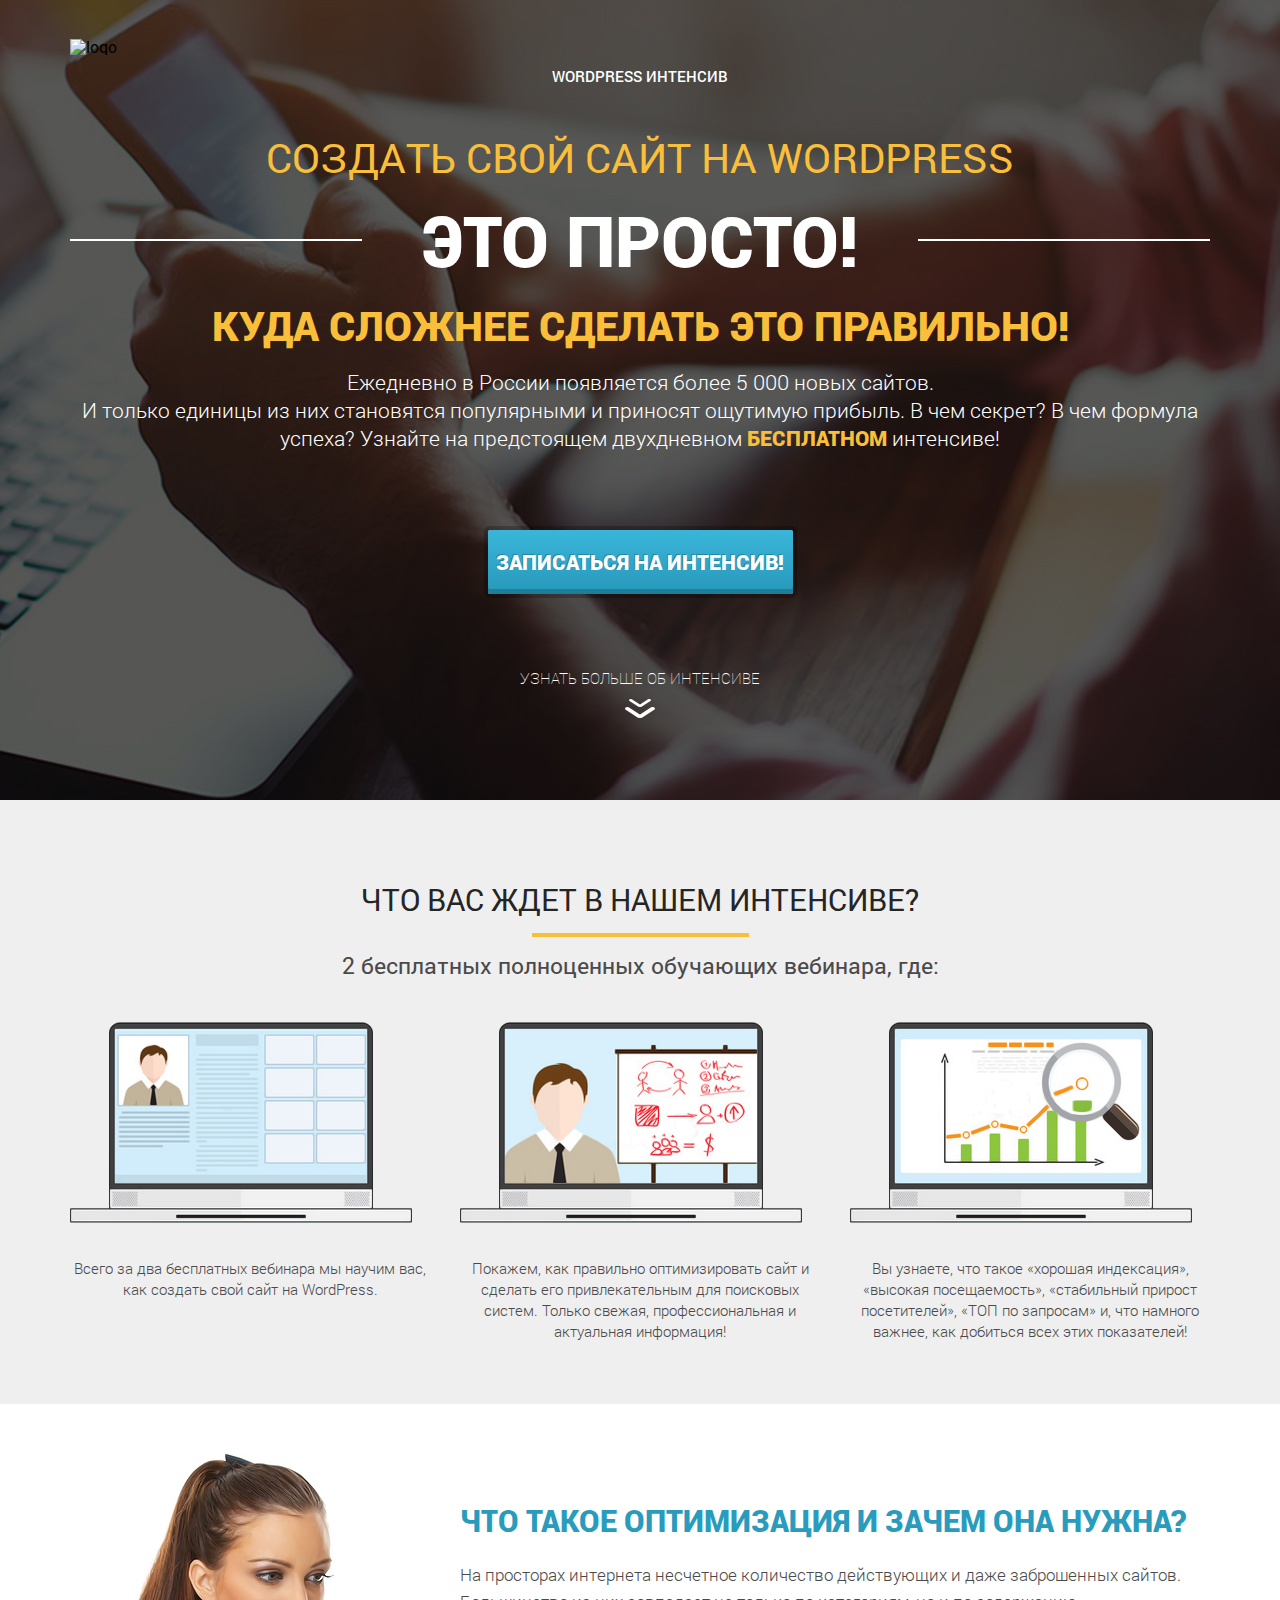
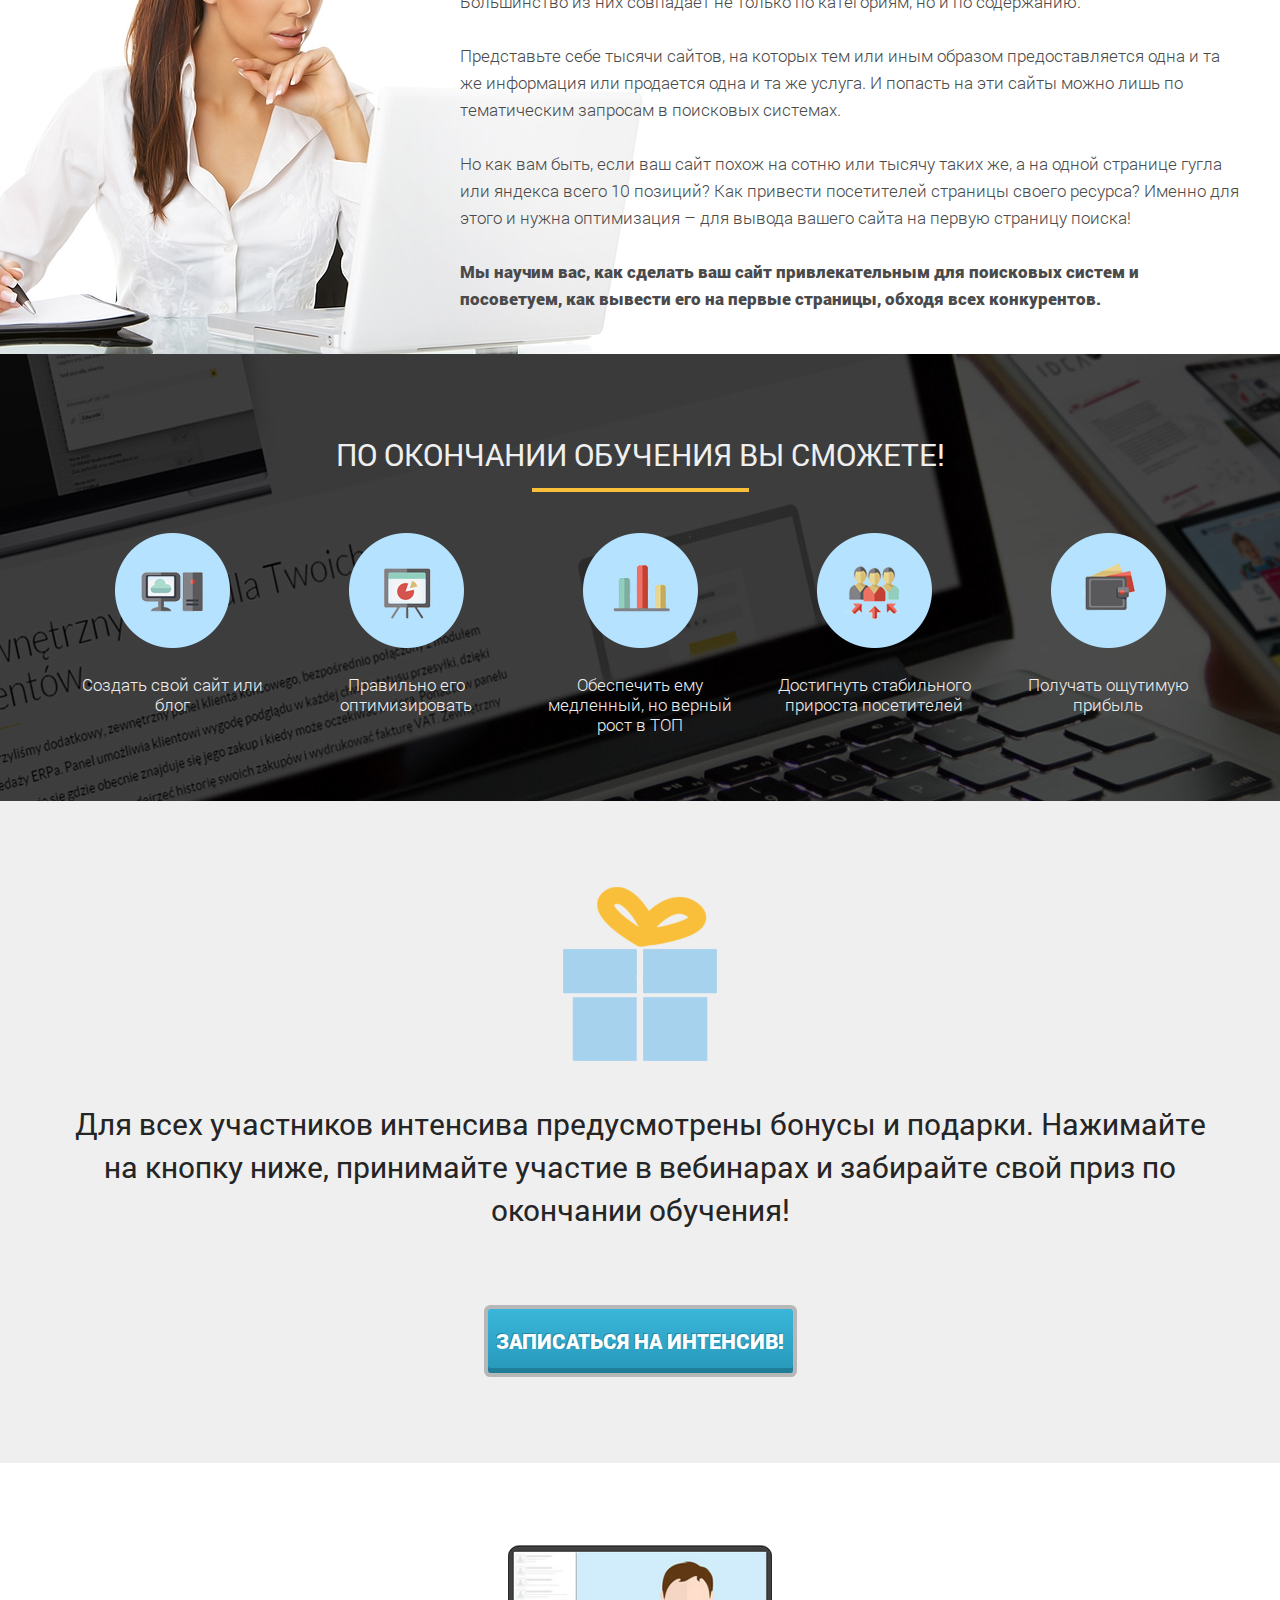
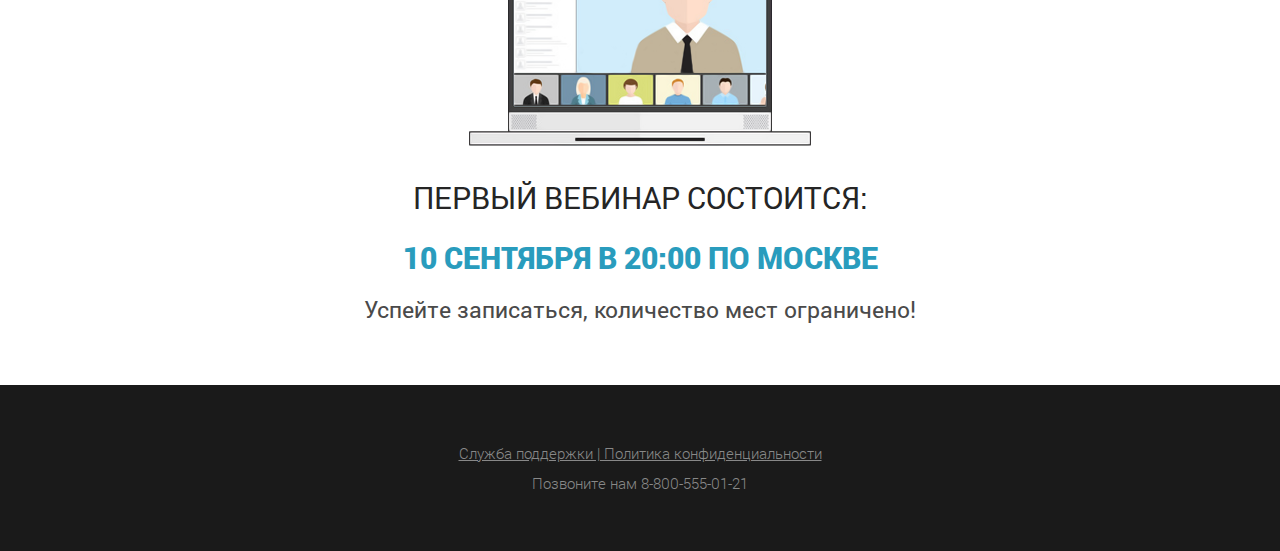
==== intensive/index.html @ b0d7ec2e "Add files via upload" ====
<!DOCTYPE html>
<html lang="en">
<head>
    <meta charset="UTF-8">
    <meta http-equiv="X-UA-Compatible" content="IE=edge">
    <meta name="viewport" content="width=device-width, initial-scale=1.0">
    <title>Wordpress-интенсив</title>
    <link rel="stylesheet" href="css/normalize.css">
    <link rel="stylesheet" href="css/fonts.css">
    <link rel="stylesheet" href="css/style.css">
    
</head>

<body>
    <section class="firstScreen">
        <div class="container">
            <div class="logo">
                <img src="/icons/logo.png" alt="logo" class="logo_img">
                <div class="logo_text">
                    WordPress интенсив
                </div>    
            </div>
            <h1>
                Создать свой сайт на WordPress 
            </h1>
            <div class="sloganbetweenlines">
                <div class="sloganitems1"> </div>
                <div class="sloganitem">
                    это просто! 
                </div>
                <div class="sloganitems1"></div>
            </div>
            <div class="secondyellowtitle">
                Куда сложнее сделать это правильно!
            </div>
            <p class="everyday">
                Ежедневно в России появляется более 5 000 новых сайтов. <br>
                И только единицы из них становятся популярными и приносят ощутимую прибыль. В чем секрет? В чем формула успеха? Узнайте на предстоящем двухдневном <span class="free">БЕСПЛАТНОМ</span> интенсиве!
            </p>
            <button>
                Записаться на интенсив!
            </button>
            <div class="more">
                <div class="morephrase">
                    узнать больше об интенсиве
                </div>
                <img src="icons/firstBgIcon.png" alt="more">
            </div>
        </div>
    </section>
    <section class="expectations">
            <div class="container">
                <div class="titles">
                    <div class="titleitem1">
                        <div class="title">
                            Что вас ждет в нашем интенсиве?
                        </div>
                        <div class="line1"></div>
                    </div>
                    <div class="titleitem2">
                        2 бесплатных полноценных обучающих вебинара, где:
                    </div>
                </div>

                <div class="expectitems">
                    <div class="expectitem">
                        <img src="icons/secondScreenFirstIcon.png" alt="monitor" class="itempic">
                        <p class="itemtext1">
                            Всего за два бесплатных вебинара мы научим вас, как создать свой сайт на WordPress.
                        </p>
                    </div>
                    <div class="expectitem">
                        <img src="icons/secondScreenSecondIcon.png" alt="monitor" class="itempic">
                        <p class="itemtext1">
                            Покажем, как правильно оптимизировать сайт и сделать его привлекательным для поисковых систем. Только свежая, профессиональная и актуальная информация!
                        </p>
                    </div>
                    <div class="expectitem">
                        <img src="icons/6laptopSecond.png" alt="monitor" class="itempic">
                        <p class="itemtext1">
                            Вы узнаете, что такое «хорошая индексация»,
                            «высокая посещаемость», «стабильный прирост посетителей», «ТОП по запросам» и, что намного важнее, как добиться всех этих показателей!
                        </p>
                    </div>
                </div>
            </div>
    </section>
    
    <section class="opti">
        <div class="container">
            <div class="optitextandimage">
                <img src="img/thirdScreenGirl.jpg" alt="Girl">
                <div class="optitext">
                    <h2 class="optititle">
                        Что такое оптимизация и зачем она нужна?
                    </h2>
                    <p class="optiparagraph">
                        На просторах интернета несчетное количество действующих и даже заброшенных сайтов. Большинство из них совпадает не только по категориям, но и по содержанию.<br><br> 
                        Представьте себе тысячи сайтов, на которых тем или иным образом предоставляется одна и та же информация или продается одна и та же услуга. И попасть на эти сайты можно лишь по тематическим запросам в поисковых системах.<br><br> 
                        Но как вам быть, если ваш сайт похож на сотню или тысячу таких же, а на одной странице гугла или яндекса всего 10 позиций? Как привести посетителей страницы своего ресурса? Именно для этого и нужна оптимизация – для вывода вашего сайта на первую страницу поиска!<br><br>
                        <span class="boldendofopti">Мы научим вас, как сделать ваш сайт привлекательным для поисковых систем и посоветуем, как вывести его на первые страницы, обходя всех конкурентов.</span>
                    </p>
                </div>

            </div>
        </div>
    </section>
    <section class="results">
        <div class="container">
            <div class="titleitem1">
                <div class="title">
                    По окончании обучения Вы сможете!
                </div>
                <div class="line1"></div>
            </div>

            <div class="resultsitems">
                <div class="resultitem">
                    <img src="icons/4screen1icon.png" alt="icon" class="itemicon">
                    <div class="itemtext2">
                        Создать свой сайт или блог
                    </div>
                </div>
                <div class="resultitem">
                    <img src="icons/4screen2icon.png" alt="icon" class="itemicon">
                    <div class="itemtext2">
                        Правильно его оптимизировать
                    </div>
                </div>
                <div class="resultitem">
                    <img src="icons/4screen3icon.png" alt="icon" class="itemicon">
                    <div class="itemtext2">
                        Обеспечить ему медленный, но верный рост в ТОП
                    </div>
                </div>
                <div class="resultitem">
                    <img src="icons/4screen4icon.png" alt="icon" class="itemicon">
                    <div class="itemtext2">
                        Достигнуть стабильного прироста посетителей
                    </div>
                </div>
                <div class="resultitem">
                    <img src="icons/4screen5icon.png" alt="icon" class="itemicon">
                    <div class="itemtext2">
                        Получать ощутимую прибыль
                    </div>
                </div>
            </div>


        </div>
    </section>
    <section class="gift_section">
        <div class="container">
            <img src="icons/gift.png" alt="gift" class="gift">
            <p class="gift_p">
                Для всех участников интенсива предусмотрены бонусы и подарки. Нажимайте на кнопку ниже, принимайте участие в вебинарах и забирайте свой приз по окончании обучения!
            </p>
            <button> 
                Записаться на интенсив!
            </button>
        </div>
    </section>
    <section class="webinar_sec">
        <div class="container">
            <div class="webinar">
                <img src="icons/6laptopFirst.png" alt="webinar_pic" class="webinar_pic">
                <div class="title">
                    Первый вебинар состоится:
                </div>
                <div class="optititle">
                    10 сентября в 20:00 по Москве
                </div>
                <div class="titleitem2">
                    Успейте записаться, количество мест ограничено!
                </div>

            </div>
        </div>
    </section>
    <footer>
        <div class="container">
            <span class="underline">Служба поддержки  |  Политика конфиденциальности</span> <br><br>
            Позвоните нам 8-800-555-01-21
        </div>
    </footer>
</body>

</html>
---- intensive/css/fonts.css ----
@font-face {
    font-family: 'Roboto';
    src: local('Roboto Bold'), local('Roboto-Bold'),
        url('../fonts/Roboto-Bold.woff2') format('woff2'),
        url('../fonts/Roboto-Bold.woff') format('woff');
    font-weight: 900;
    font-style: bold;
    font-display: swap;
}

@font-face {
    font-family: 'Roboto';
    src: local('Roboto Black Italic'), local('Roboto-BlackItalic'),
        url('../fonts/Roboto-BlackItalic.woff2') format('woff2'),
        url('../fonts/Roboto-BlackItalic.woff') format('woff');
    font-weight: 900;
    font-style: italic;
    font-display: swap;
}

@font-face {
    font-family: 'Roboto';
    src: local('Roboto Black'), local('Roboto-Black'),
        url('../fonts/Roboto-Black.woff2') format('woff2'),
        url('../fonts/Roboto-Black.woff') format('woff');
    font-weight: 900;
    font-style: normal;
    font-display: swap;
}

@font-face {
    font-family: 'Roboto';
    src: local('Roboto Medium'), local('Roboto-Medium'),
        url('../fonts/Roboto-Medium.woff2') format('woff2'),
        url('../fonts/Roboto-Medium.woff') format('woff');
    font-weight: 500;
    font-style: normal;
    font-display: swap;
}

@font-face {
    font-family: 'Roboto';
    src: local('Roboto Light'), local('Roboto-Light'),
        url('../fonts/Roboto-Light.woff2') format('woff2'),
        url('../fonts/Roboto-Light.woff') format('woff');
    font-weight: 300;
    font-style: normal;
    font-display: swap;
}

@font-face {
    font-family: 'Roboto';
    src: local('Roboto Thin Italic'), local('Roboto-ThinItalic'),
        url('../fonts/Roboto-ThinItalic.woff2') format('woff2'),
        url('../fonts/Roboto-ThinItalic.woff') format('woff');
    font-weight: 100;
    font-style: italic;
    font-display: swap;
}

@font-face {
    font-family: 'Roboto';
    src: local('Roboto Italic'), local('Roboto-Italic'),
        url('../fonts/Roboto-Italic.woff2') format('woff2'),
        url('../fonts/Roboto-Italic.woff') format('woff');
    font-weight: normal;
    font-style: italic;
    font-display: swap;
}

@font-face {
    font-family: 'Roboto';
    src: local('Roboto Bold Italic'), local('Roboto-BoldItalic'),
        url('../fonts/Roboto-BoldItalic.woff2') format('woff2'),
        url('../fonts/Roboto-BoldItalic.woff') format('woff');
    font-weight: bold;
    font-style: italic;
    font-display: swap;
}

@font-face {
    font-family: 'Roboto';
    src: local('Roboto Regular'), local('Roboto-Regular'),
        url('../fonts/Roboto-Regular.woff2') format('woff2'),
        url('../fonts/Roboto-Regular.woff') format('woff');
    font-weight: normal;
    font-style: normal;
    font-display: swap;
}

@font-face {
    font-family: 'Roboto';
    src: local('Roboto Medium Italic'), local('Roboto-MediumItalic'),
        url('../fonts/Roboto-MediumItalic.woff2') format('woff2'),
        url('../fonts/Roboto-MediumItalic.woff') format('woff');
    font-weight: 500;
    font-style: italic;
    font-display: swap;
}

@font-face {
    font-family: 'Roboto';
    src: local('Roboto Light Italic'), local('Roboto-LightItalic'),
        url('../fonts/Roboto-LightItalic.woff2') format('woff2'),
        url('../fonts/Roboto-LightItalic.woff') format('woff');
    font-weight: 300;
    font-style: italic;
    font-display: swap;
}

@font-face {
    font-family: 'Roboto';
    src: local('Roboto Thin'), local('Roboto-Thin'),
        url('../fonts/Roboto-Thin.woff2') format('woff2'),
        url('../fonts/Roboto-Thin.woff') format('woff');
    font-weight: 100;
    font-style: normal;
    font-display: swap;
}
---- intensive/css/style.css ----
* {
    box-sizing: border-box;
    padding: 0;
	margin: 0;
    outline:none;
    line-height: 1em;
 
}

body {
    font-family: "Roboto", sans-serif;
    
  }

.firstScreen {
    background: url('../img/firstBgImage.jpg') center center / cover no-repeat;
    min-height: 800px;
    padding: 39px 0 62px 0;
}

.container {
    width: 1140px;
    margin: 0 auto;
}

.logo_img {
    display: block;
    margin: 0 auto;
}
.logo_text {
    margin-top: 14px;
    font-size: 15px;
    font-weight: 500;
    text-align: center;
    color: #ffffff;
    text-transform: uppercase;
}

h1 {
    margin-top: 53px;
    font-size: 41px;
    font-weight: 400;
    text-align: center;
    color: #f9bf3b;
    text-transform: uppercase;
}

.sloganbetweenlines {
    display: flex;
    justify-content: space-between;
    align-items: center;
    margin-top: 21px;
}

.sloganitem {
    font-size: 70px;
    font-weight: 900;
    color: #ffffff;
    text-transform: uppercase;
}
.sloganitems1 {
    width: 292px;
    height: 2px;
    background-color: #ffffff;
}

.secondyellowtitle {
    margin-top: 30px;
    font-size: 41px;
    font-weight: 900;
    text-align: center;
    color: #f9bf3b;
    text-transform: uppercase;
}

.everyday {
    margin-top: 23px;
    font-size: 21px;
    font-weight: 300;
    line-height: 1.33;
    text-align: center;
    color: #ffffff;
}

.itemtext {
    margin-top: 23px;
    font-size: 21px;
    font-weight: 300;
    text-align: center;
    color: #ffffff;
    line-height: 1.33;
}

.free {
    font-weight: bold;
    color: #f9bf3b;
}

button {
    width: 313px;
    height: 72px;
    display: block;
    margin: 73px auto;
    box-shadow: inset 0px -5px 0 0 rgba(0, 0, 0, 0.18);
    background-clip: padding-box;
    border: solid 4px rgba(0, 0, 0, 0.23);
    background-image: linear-gradient(to top, #2798b9, #3ab6da);
    text-align: center;
    text-shadow: -0.7px -0.7px 0 rgba(0, 0, 0, 0.22);
    border-radius: 0.3em;
    font-size: 21px;
    font-stretch: condensed;
    font-weight: 600;
    text-transform: uppercase;
    color: #ffffff;
    cursor: pointer;
    outline: none;
}

.more {
    margin-top: 73px;
}
.morephrase {
    text-align: center;
    font-size: 15px;
    font-weight: 100;
    text-transform: uppercase;
    color: #ffffff;
}
.more img {
    display: block;
    margin: 0 auto;
    margin-top: 13px;
}


.expectations {
    min-height: 604px;
    background-color: #efefef;
    padding-top: 85px;
}

.title {
    font-size: 30px;
    text-align: center;
    color: #252525;
    text-transform: uppercase;
}
.line1 {
    margin: 0 auto;
    width: 217px;
    height: 4px;
    margin-top: 18px;
    background-color: #f9bf3b;
}
.titleitem2 {
    margin-top: 17px;
    font-size: 23px;
    text-align: center;
    color: #4a4a4a;
}

.expectitems {
    margin-top: 45px;
    display: flex;
    justify-content: space-between;
}
.expectitem {
    width: 360px;
}

.itemtext1 {
    margin-top: 33px;
    font-size: 15px;
    font-weight: 300;
    line-height: 1.4;
    text-align: center;
    color: #4a4a4a;
}


.opti {
    min-height: 550px;
}
.optititle {
    font-size: 30px;
    font-weight: 900;
    color: #299cbd;
    text-transform: uppercase;
}
.optiparagraph {
    margin-top: 25px;
    font-size: 17px;
    font-weight: 300;
    line-height: 1.59;
    color: #4a4a4a;
}
.boldendofopti {
    font-weight: bold;
}

.optitextandimage {
    position: relative;
}

.optitext {
    width: 780px;
    position: absolute;
    left: 390px;
    top: 102px;
}


.optitextandimage img {
    position: absolute;
    left: -241px;
    top: 48px;
}

.results {
    background: url(../img/fourbg.jpg) center center / cover no-repeat ;
    min-height: 447px;
    padding-top: 86px;
}

.results .title {
    color: #efefef;
}

.resultitem {
    width: 204px;
    text-align: center;
}

.resultsitems {
    display: flex;
    justify-content: space-between;
    margin-top: 41px;
}

.itemtext2 {
    margin-top: 25px;
    font-size: 17px;
    font-weight: 300;
    line-height: 1.18;
    color: #efefef;
}


.gift_section {
    background: #efefef;
    min-height: 628px;
    padding: 86px 0 13px 0;
}

.gift {
    display: block;
    margin: 0 auto;
}
.gift_p {
    margin-top: 42px;
    font-size: 30px;
    font-weight: normal;
    line-height: 1.43;
    text-align: center;
    color: #252525;
}


.webinar_sec {
    min-height: 515px;
    padding: 82px 0 64px 0;
}
.webinar_pic {
    display: block;
    margin: 0 auto;
}
.webinar {
    text-align: center;
}

.webinar .title {
    margin-top: 37px;
}

.webinar .optititle {
    margin-top: 30px;
}
.webinar .titleitem2 {
    margin-top: 25px;
}

footer {
    height: 166px;
    padding: 61px 0 69px 0;
    background-color: #1a1a1a;
    font-size: 15px;
    font-weight: 300;
    line-height: 1.4;
    text-align: center;
    color: #888888;
}
.underline {
    text-decoration: underline;
}
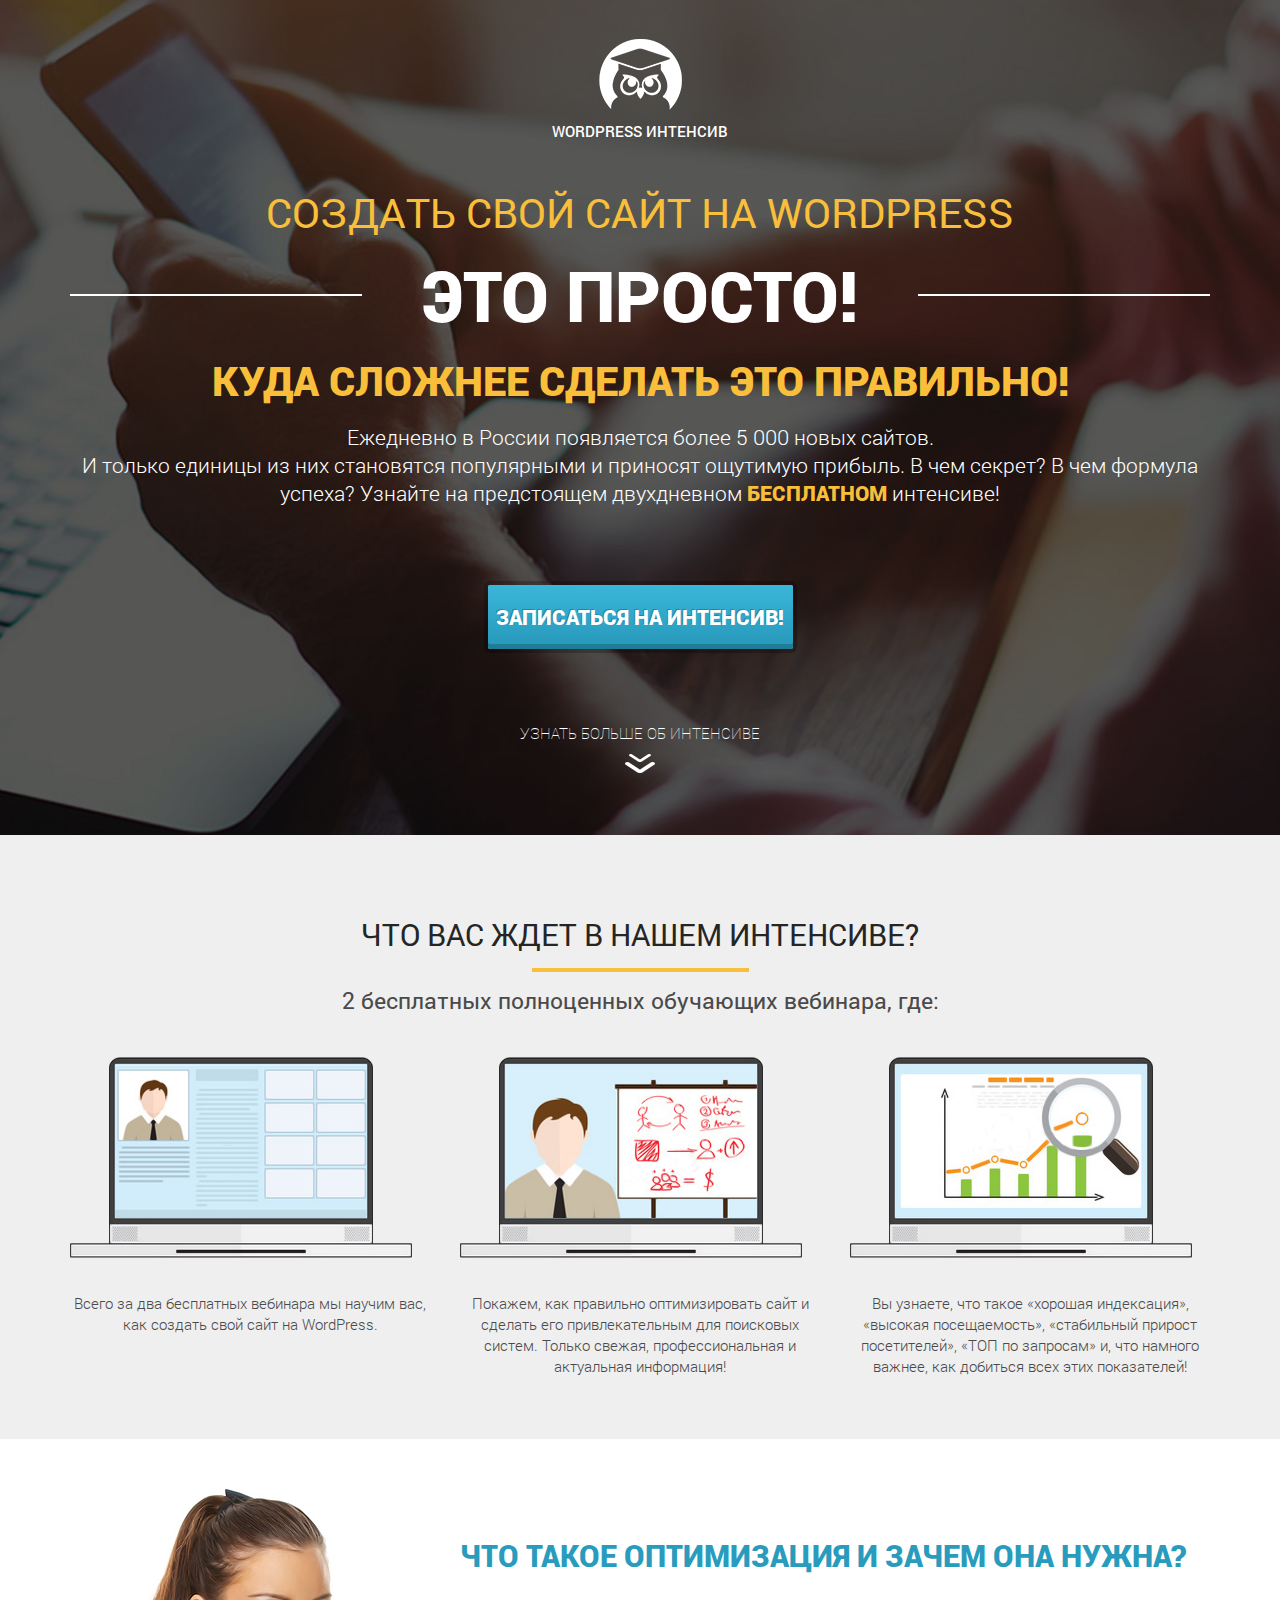
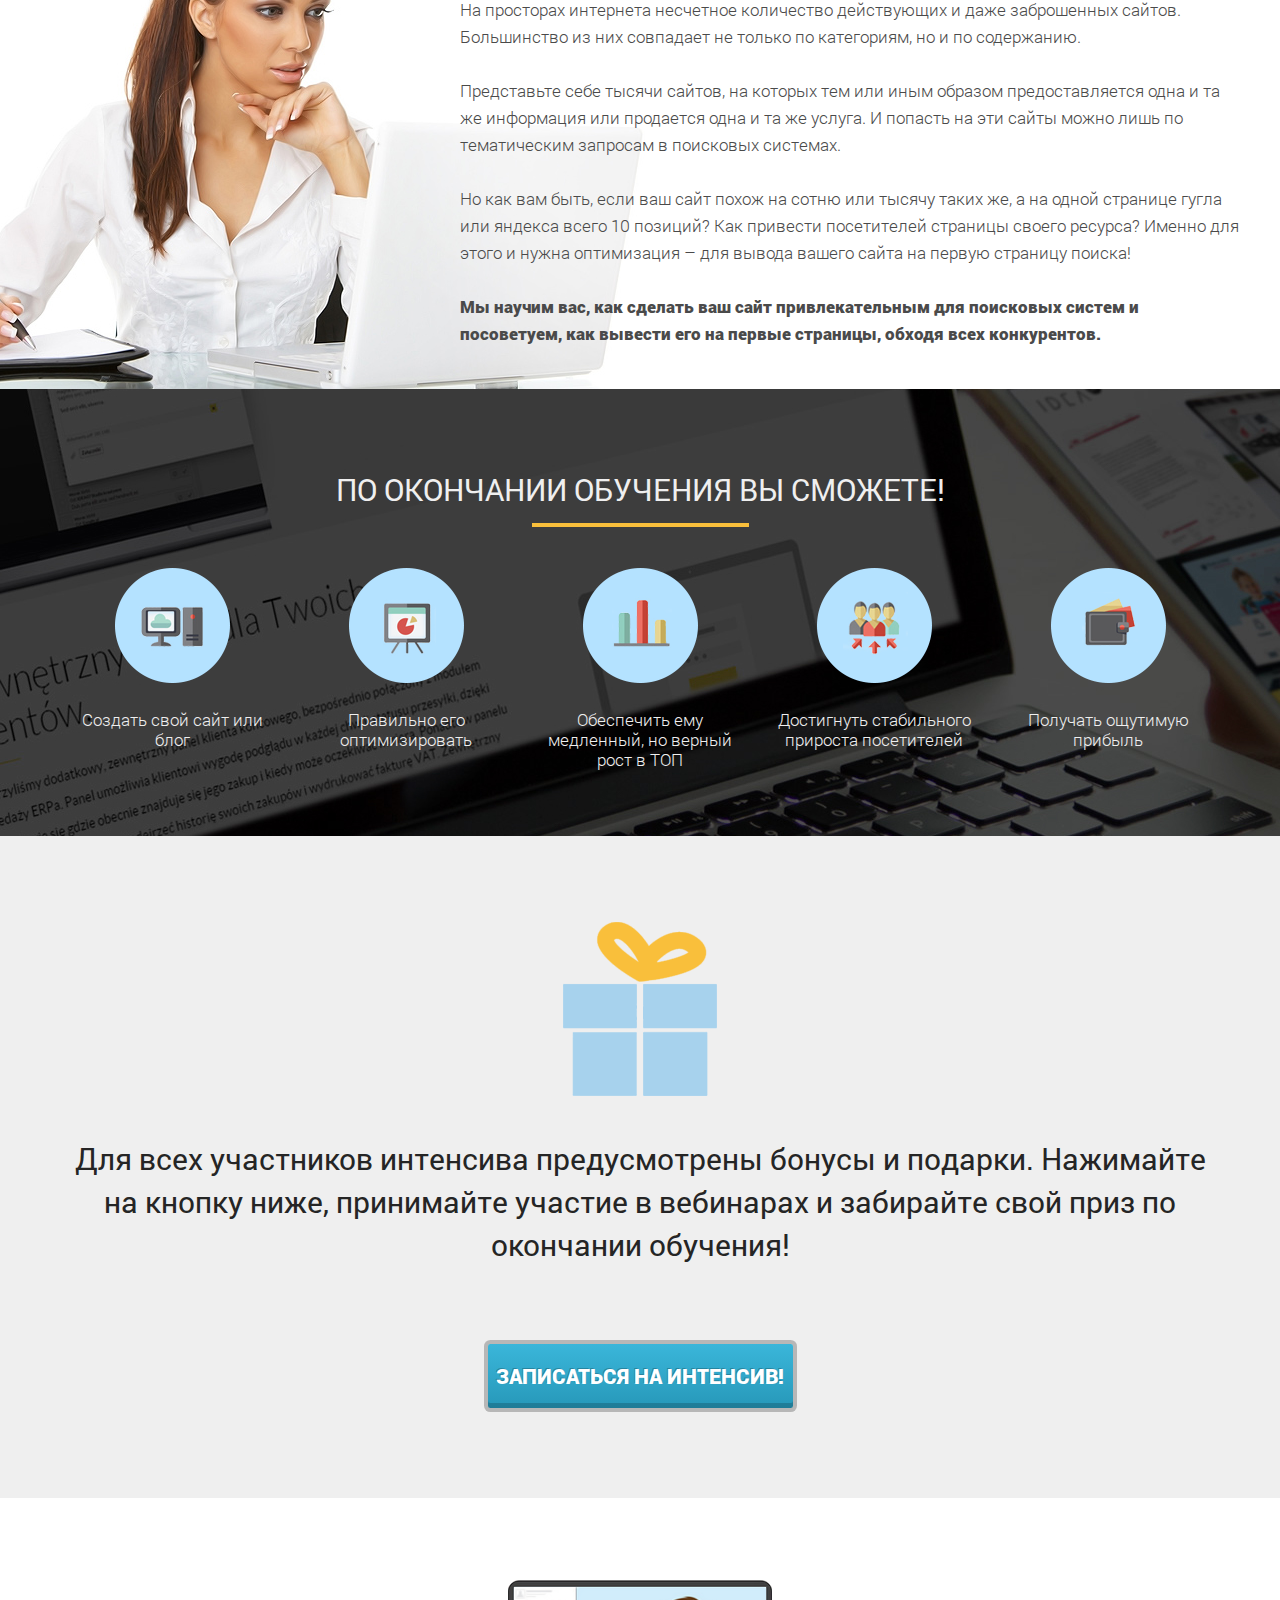
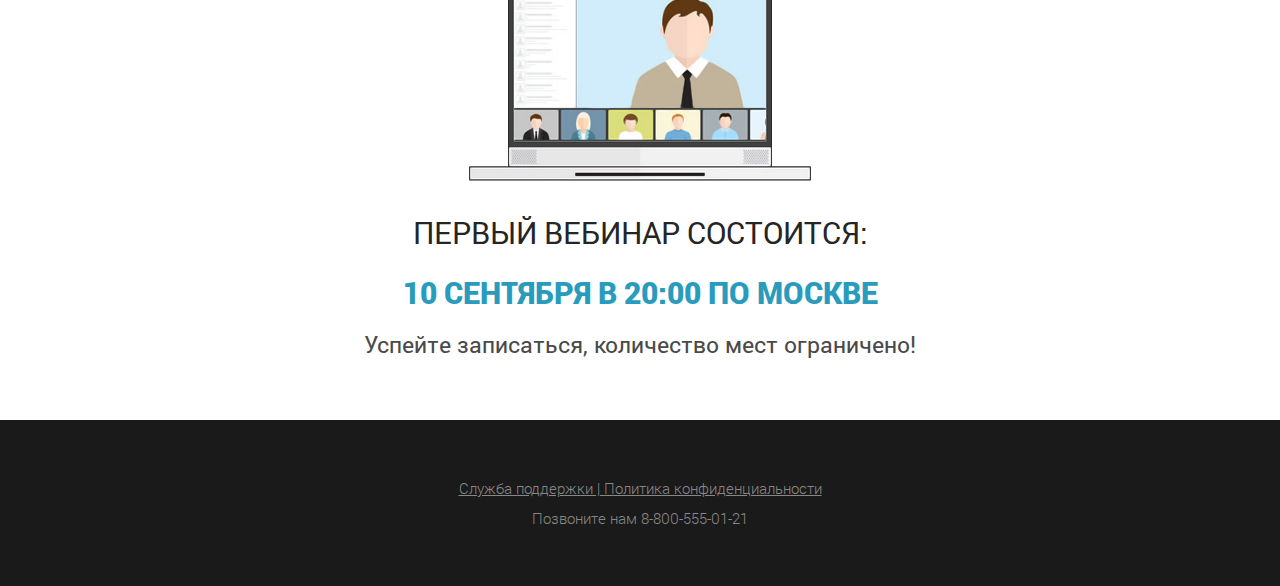
==== commit f12208de: "Update index.html" ====
--- a/intensive/index.html
+++ b/intensive/index.html
@@ -15,7 +15,7 @@
     <section class="firstScreen">
         <div class="container">
             <div class="logo">
-                <img src="/icons/logo.png" alt="logo" class="logo_img">
+                <img src="icons/logo.png" alt="logo" class="logo_img">
                 <div class="logo_text">
                     WordPress интенсив
                 </div>    
@@ -186,4 +186,4 @@
     </footer>
 </body>
 
-</html>+</html>
